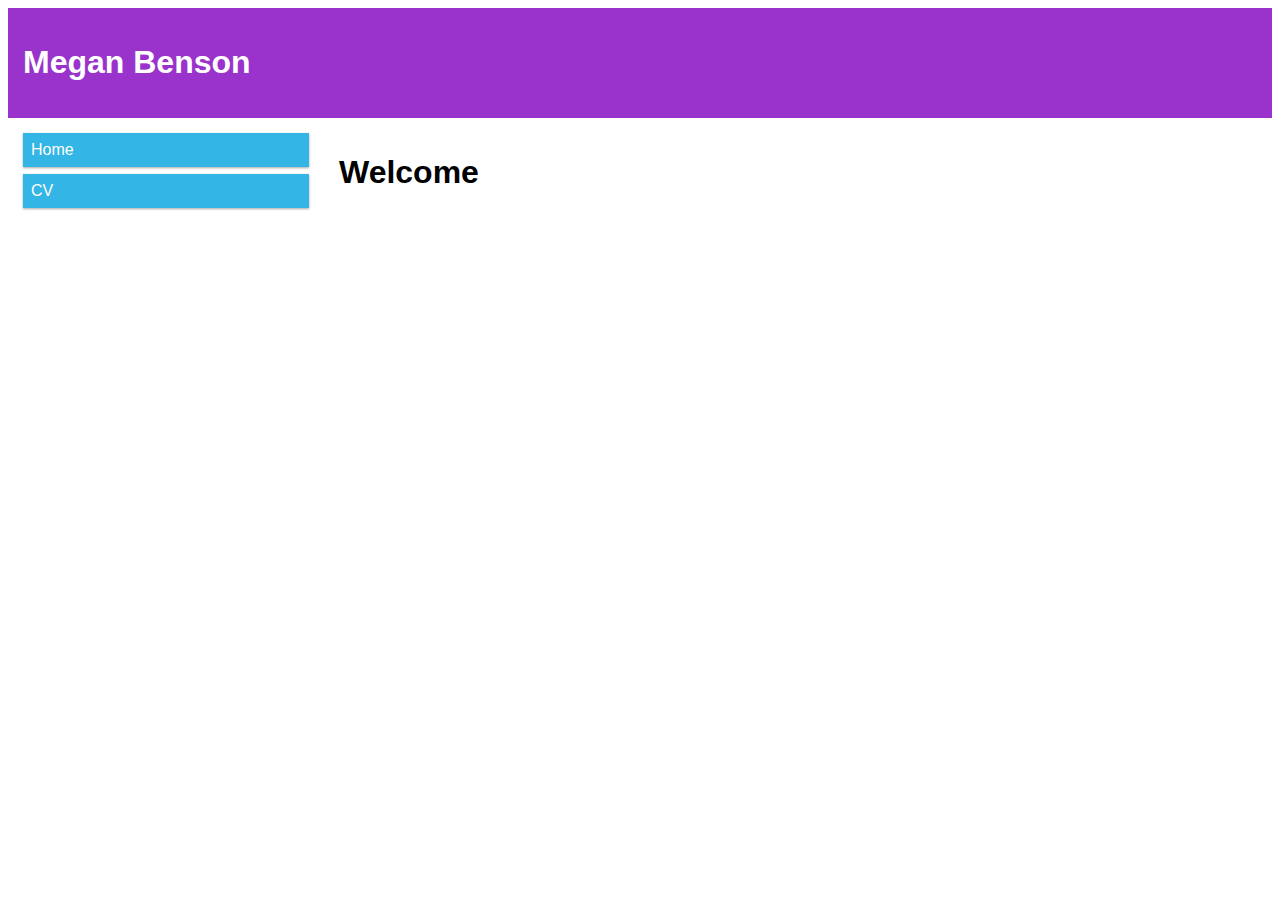
==== index.html @ 93245874 "first commit" ====
﻿<!DOCTYPE html>

<html lang="en" xmlns="http://www.w3.org/1999/xhtml">
<head>
    <meta charset="utf-8" />
    <meta name="viewport" content="width=device-width, initial-scale=1.0" />
    <link href="styles.css" rel="stylesheet" />
    <title>Megan Benson</title>
</head>
<body>
    <div class="header">
        <h1>Megan Benson</h1>
    </div>

    <div class="row">
        <div class="col-3 menu">
            <ul>
                <li><a href="index.html">Home</a></li>
                <li><a href="CV.html">CV</a></li>

            </ul>
        </div>

        <div class="col-9">
            <h1>Welcome</h1>
            <p></p>
            <p></p>
        </div>
    </div>
</body>
</html>
---- styles.css ----
﻿* {
    box-sizing: border-box;
}

.row::after {
    content: "";
    clear: both;
    display: table;
}

[class*="col-"] {
    float: left;
    padding: 15px;
}

.col-1 {
    width: 8.33%;
}

.col-2 {
    width: 16.66%;
}

.col-3 {
    width: 25%;
}

.col-4 {
    width: 33.33%;
}

.col-5 {
    width: 41.66%;
}

.col-6 {
    width: 50%;
}

.col-7 {
    width: 58.33%;
}

.col-8 {
    width: 66.66%;
}

.col-9 {
    width: 75%;
}

.col-10 {
    width: 83.33%;
}

.col-11 {
    width: 91.66%;
}

.col-12 {
    width: 100%;
}

html {
    font-family: "Lucida Sans", sans-serif;
}

.header {
    background-color: #9933cc;
    color: #ffffff;
    padding: 15px;
}

.menu ul {
    list-style-type: none;
    margin: 0;
    padding: 0;
}

.menu li {
    padding: 8px;
    margin-bottom: 7px;
    background-color: #33b5e5;
    color: #ffffff;
    box-shadow: 0 1px 3px rgba(0,0,0,0.12), 0 1px 2px rgba(0,0,0,0.24);
}

.menu li:hover {
        background-color: #0099cc;
}

a {
    /*background-color: #33b5e5;*/
    color: white;
    width:100%;
    text-align: left;
    text-decoration: none;
    display: inline-block;
    /*line-height:3;*/
}

a:hover {
    background-color: #0099cc;
}

.red{
    color:deeppink;
}

.col-3_side{
    width:100%;
    color: white;
    background-color:dimgrey;
}

.col-3_side ul {
    list-style-type: none;
    margin: 0;
    padding: 0;
    list-style-type:circle;
}

.col-3_side li {
    padding: 0;
    margin-bottom: 0;
    background-color: dimgrey;
    color: white;
    box-shadow:none;

}

.col-3_side li:hover {
    background-color: dimgrey;
}

.col-3_side img {
    width:100%;
}
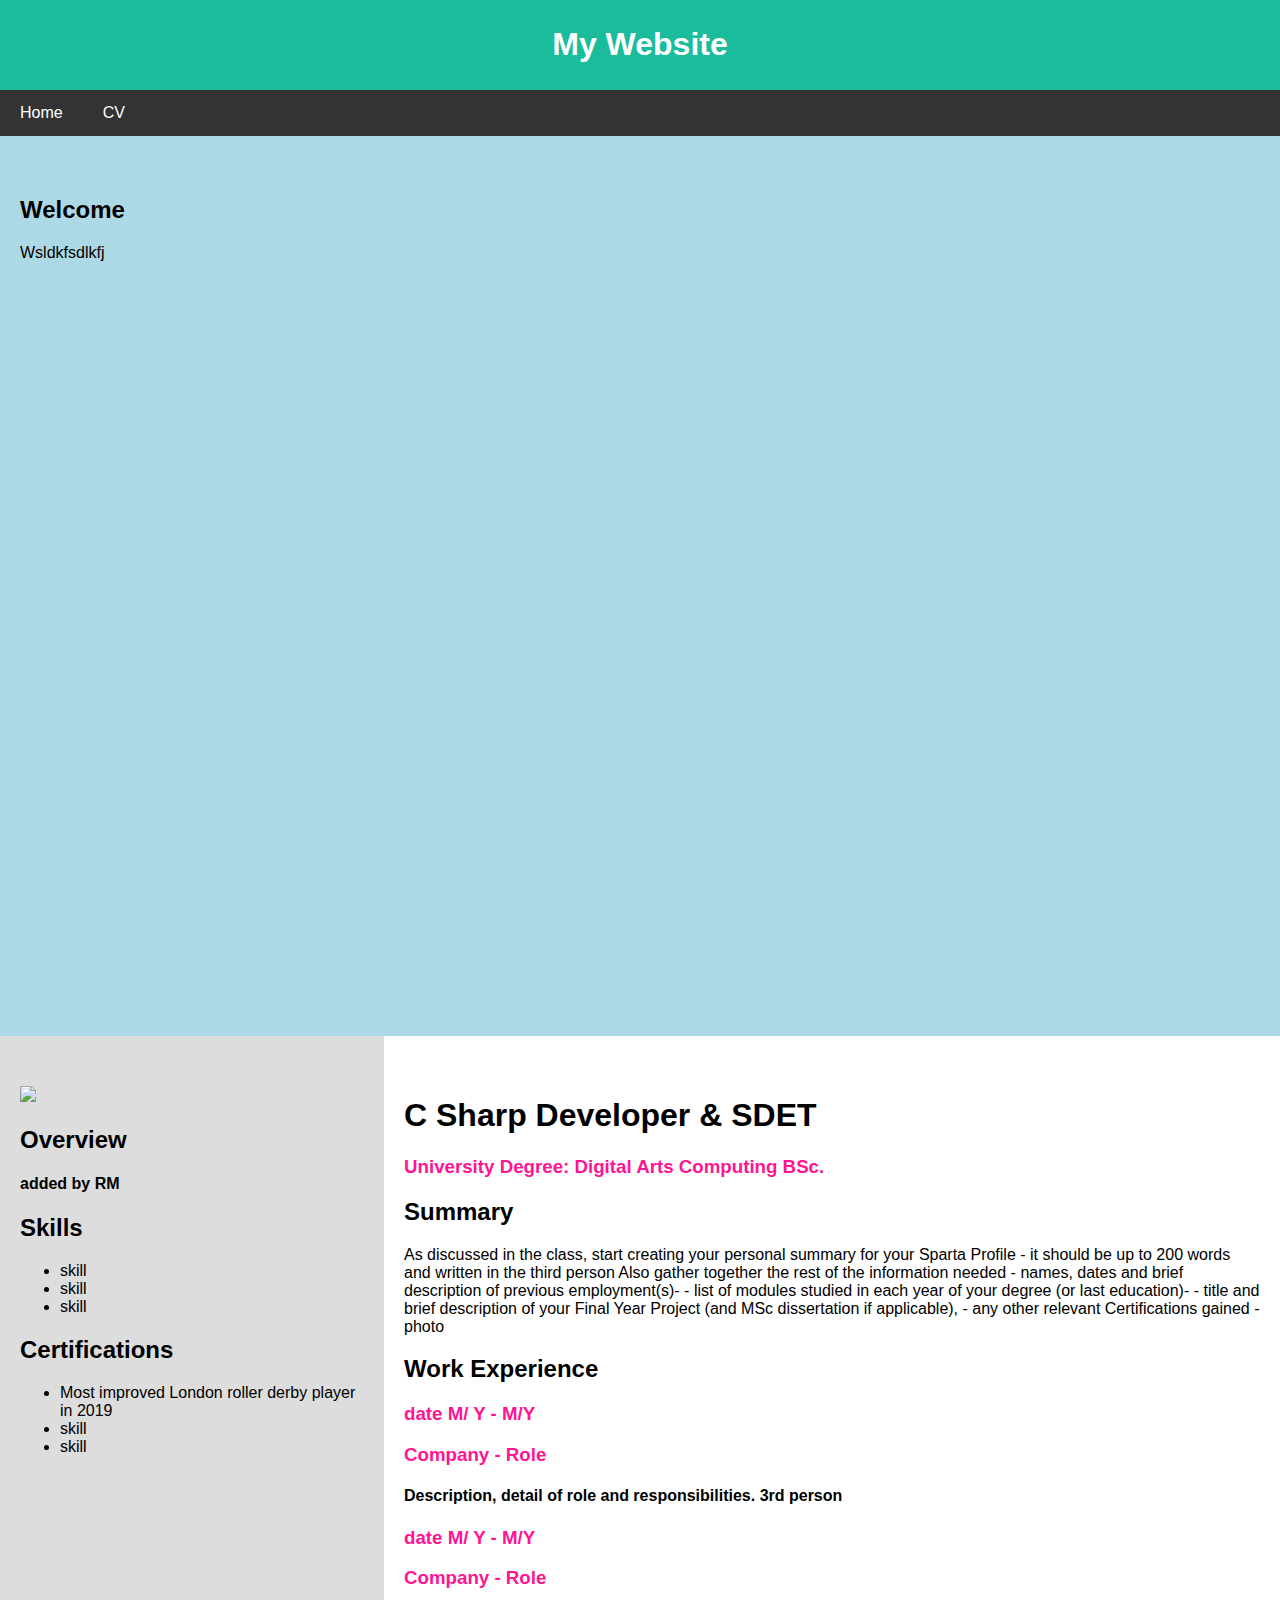
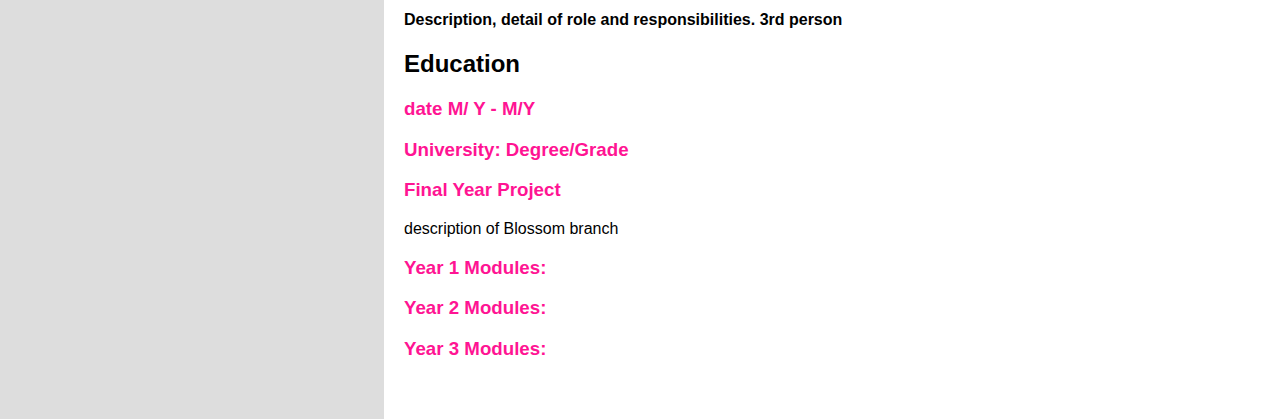
==== commit 7dce2786: "changed grid to flexbox" ====
--- a/index.html
+++ b/index.html
@@ -1,31 +1,166 @@
 ﻿<!DOCTYPE html>
+<html>
+<head>
+    <title>Page Title</title>
+    <meta charset="UTF-8">
+    <meta name="viewport" content="width=device-width, initial-scale=1">
+    <style>
+        * {
+            box-sizing: border-box;
+        }
 
-<html lang="en" xmlns="http://www.w3.org/1999/xhtml">
-<head>
-    <meta charset="utf-8" />
-    <meta name="viewport" content="width=device-width, initial-scale=1.0" />
-    <link href="styles.css" rel="stylesheet" />
-    <title>Megan Benson</title>
+        /* Style the body */
+        body {
+            font-family: Arial;
+            margin: 0;
+        }
+
+        /* Header/logo Title */
+        .header {
+            padding: 5px;
+            text-align: center;
+            background: #1abc9c;
+            color: white;
+        }
+
+        /* Style the top navigation bar */
+        .navbar {
+            display: flex;
+            background-color: #333;
+            position:sticky;
+            top:0;
+        }
+
+            /* Style the navigation bar links */
+            .navbar a {
+                color: white;
+                padding: 14px 20px;
+                text-decoration: none;
+                text-align: center;
+            }
+
+                /* Change color on hover */
+                .navbar a:hover {
+                    background-color: #ddd;
+                    color: black;
+                }
+
+        /* Column container */
+        .row {
+            display: flex;
+            flex-wrap: wrap;
+
+        }
+
+        /* Create two unequal columns that sits next to each other */
+        /* Sidebar/left column */
+        .side {
+            flex: 30%;
+            background-color: #ddd;
+            padding: 50px 20px;
+        }
+
+        /* Main column */
+        .main {
+            flex: 70%;
+            background-color: white;
+            padding: 40px 20px;
+        }
+       
+
+        /* Responsive layout - when the screen is less than 700px wide, make the two columns stack on top of each other instead of next to each other */
+        @media screen and (max-width: 700px) {
+            .row, .navbar {
+                flex-direction: column;
+            }
+        }
+
+        .red {
+            color: deeppink;
+        }
+    </style>
 </head>
 <body>
-    <div class="header">
-        <h1>Megan Benson</h1>
+
+    <!-- Header -->
+    <div class="header" id="home">
+        <h1>My Website</h1>
+        <!--<p>With a <b>flexible</b> layout.</p>-->
+    </div>
+
+    <!-- Navigation Bar -->
+    <div class="navbar">
+        <a href="#home">Home</a>
+        <a href="#cv">CV</a>
+
     </div>
 
     <div class="row">
-        <div class="col-3 menu">
-            <ul>
-                <li><a href="index.html">Home</a></li>
-                <li><a href="CV.html">CV</a></li>
-
-            </ul>
-        </div>
-
-        <div class="col-9">
-            <h1>Welcome</h1>
-            <p></p>
-            <p></p>
+        <div class="main" style="height: 100vh; background-color:lightblue">
+            <h2>Welcome</h2>
+            <p>Wsldkfsdlkfj</p>
         </div>
     </div>
+
+    <section id="cv">
+        <!-- The flexible grid (content) -->
+        <div class="row">
+            <div class="side">
+                <img style="width:100%;" src="https://picsum.photos/400/300?random=1" />
+                <h2>Overview</h2>
+                <h4>added by RM</h4>
+
+                <h2> Skills</h2>
+                <ul>
+                    <li>skill</li>
+                    <li>skill</li>
+                    <li>skill</li>
+                </ul>
+
+                <h2> Certifications</h2>
+                <ul>
+                    <li>Most improved London roller derby player in 2019</li>
+                    <li>skill</li>
+                    <li>skill</li>
+                </ul>
+            </div>
+            <div class="main">
+                <h1>C Sharp Developer & SDET</h1>
+                <h3 class="red">University Degree: Digital Arts Computing BSc.</h3>
+                <h2>Summary</h2>
+                <p>
+                    As discussed in the class, start creating your personal summary for your Sparta Profile - it should be up to 200 words and written in the third person
+
+                    Also gather together the rest of the information needed
+                    - names, dates and brief description of previous employment(s)-
+                    - list of modules studied in each year of your degree (or last education)-
+                    - title and brief description of your Final Year Project (and MSc dissertation if applicable),
+                    - any other relevant Certifications gained
+                    - photo
+                </p>
+                <h2>Work Experience</h2>
+                <h3 class="red"> date M/ Y - M/Y</h3>
+                <h3 class="red"> Company - Role</h3>
+                <h4>Description, detail of role and responsibilities. 3rd person</h4>
+
+                <h3 class="red"> date M/ Y - M/Y</h3>
+                <h3 class="red"> Company - Role</h3>
+                <h4>Description, detail of role and responsibilities. 3rd person</h4>
+
+                <h2>Education</h2>
+                <h3 class="red"> date M/ Y - M/Y</h3>
+                <h3 class="red"> University: Degree/Grade</h3>
+                <h3 class="red"> Final Year Project</h3>
+                <p> description of Blossom branch</p>
+
+                <h3 class="red">Year 1 Modules: </h3>
+                <h3 class="red">Year 2 Modules: </h3>
+                <h3 class="red">Year 3 Modules: </h3>
+            </div>
+        </div>
+    </section>
+
+
+
 </body>
-</html>+</html>
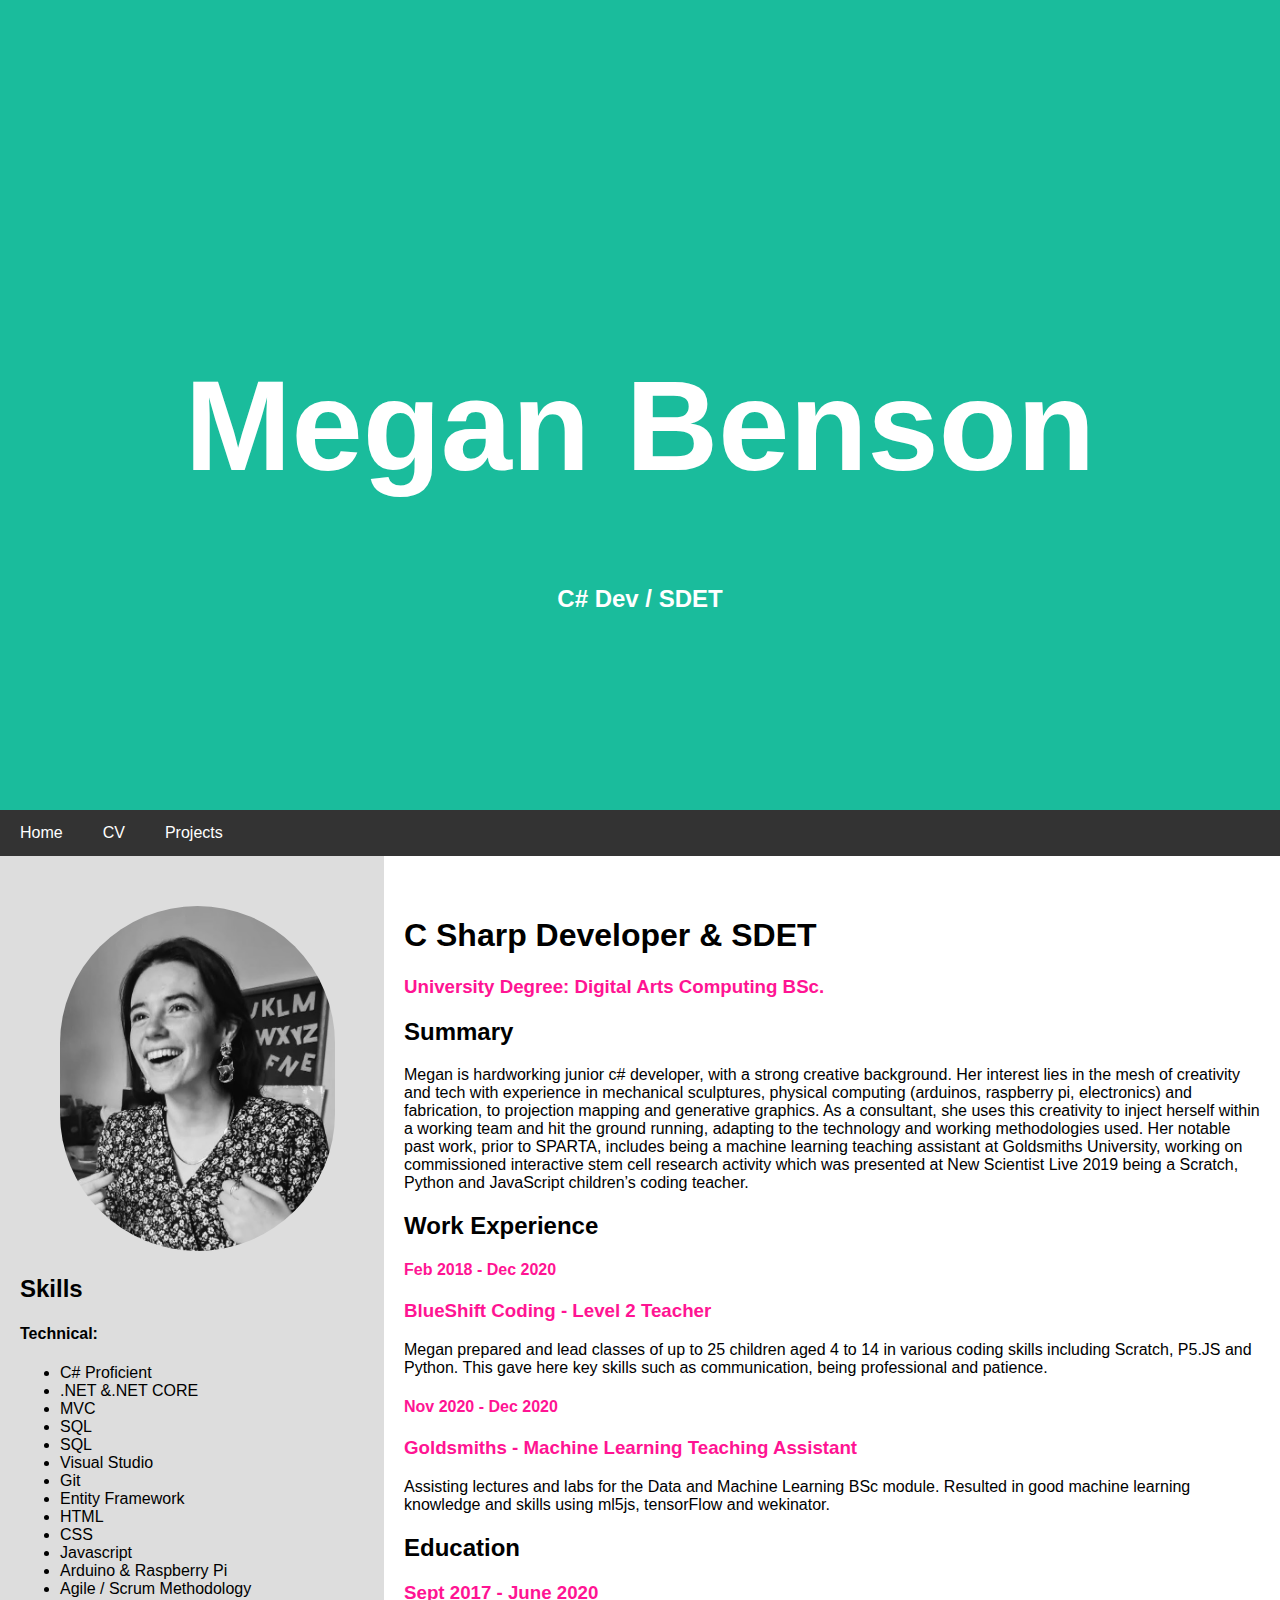
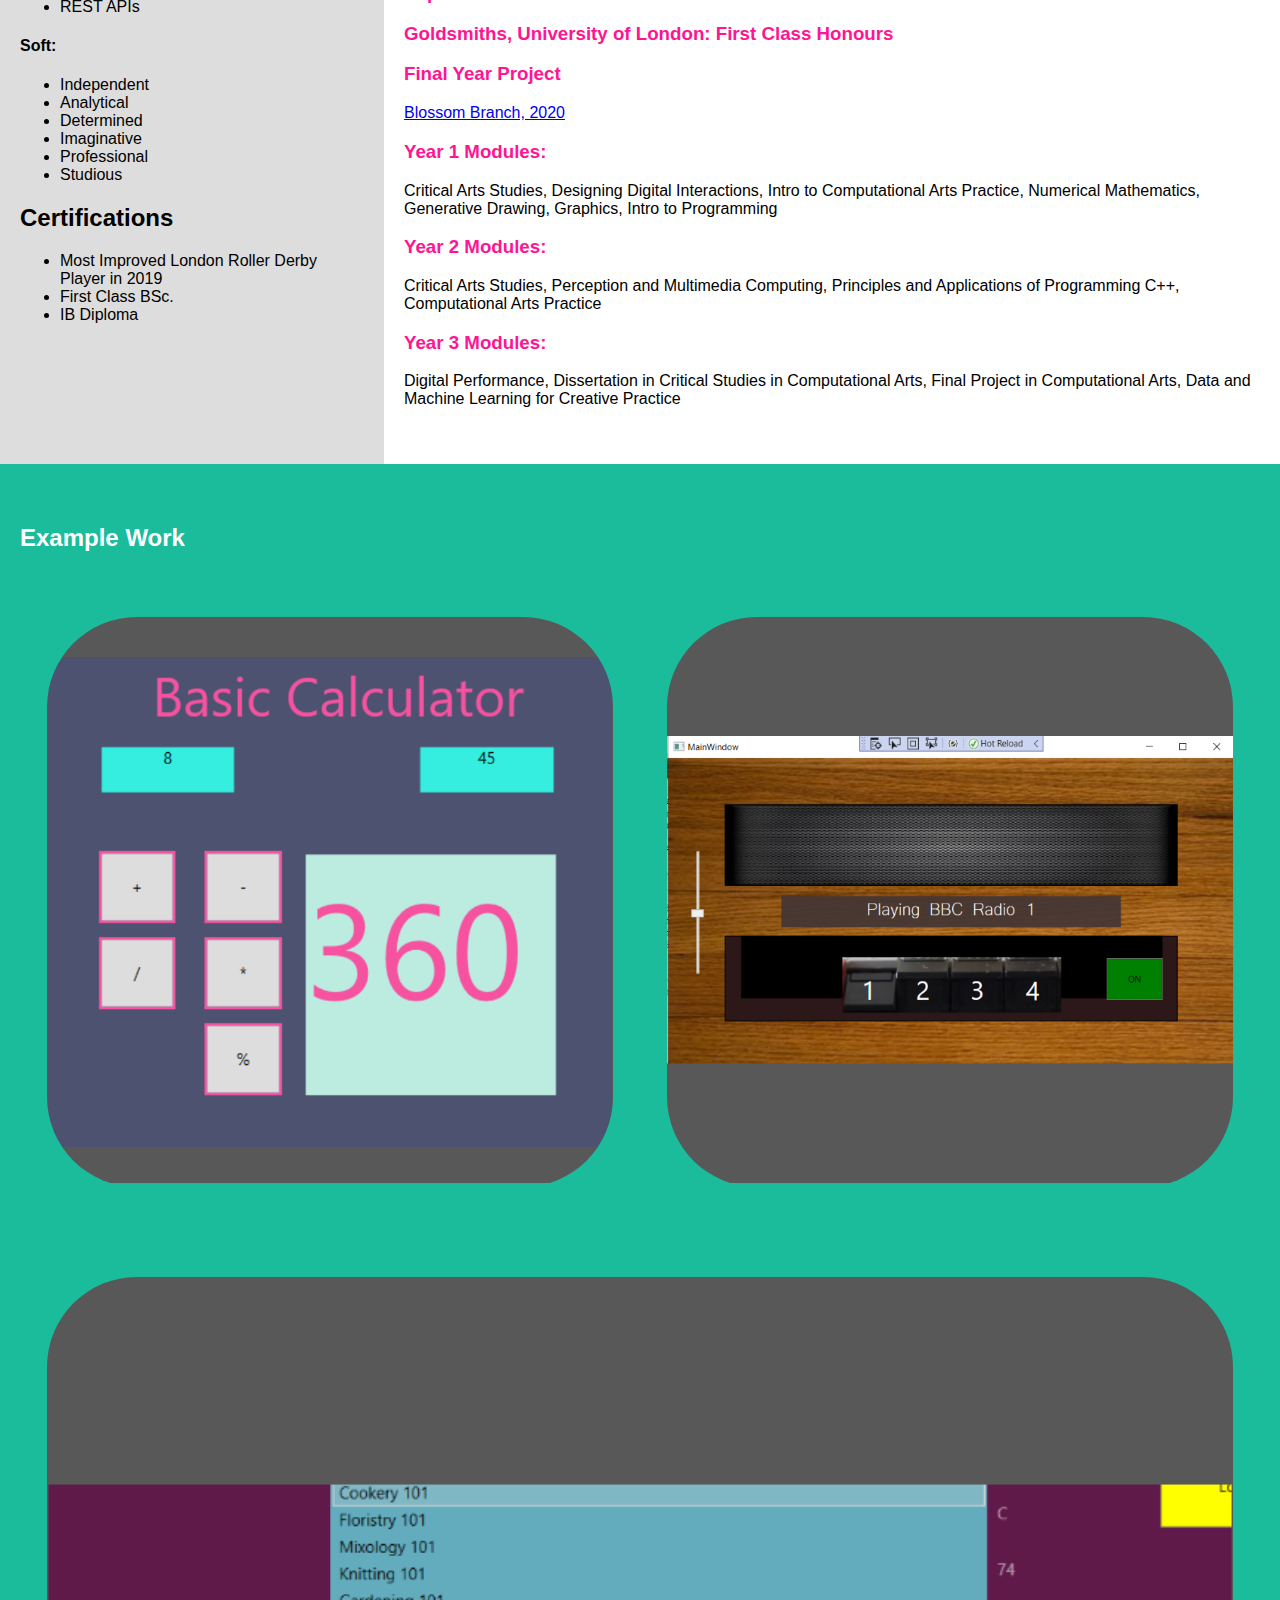
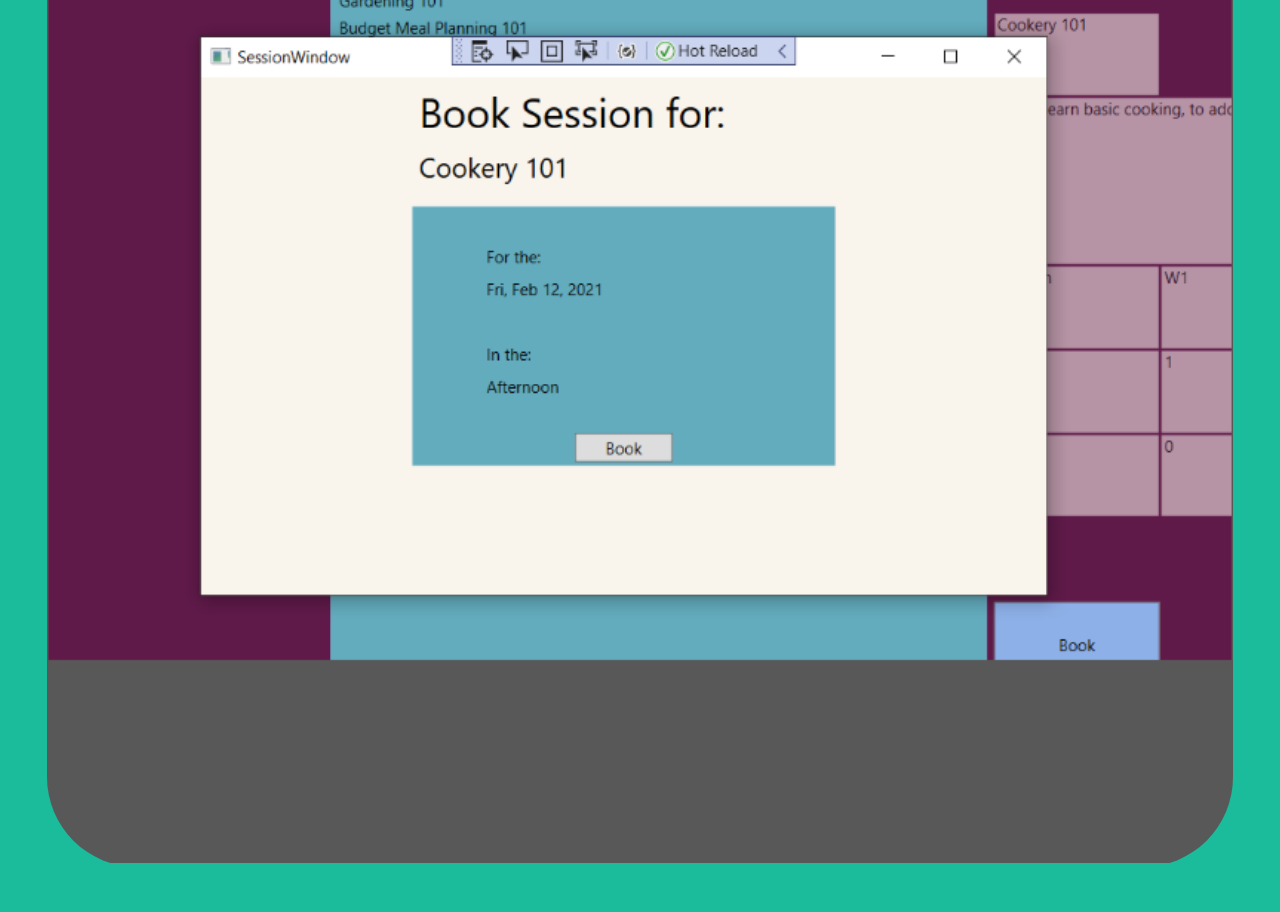
==== commit 09519cb7: "added CV and projects" ====
--- a/index.html
+++ b/index.html
@@ -1,18 +1,20 @@
 ﻿<!DOCTYPE html>
 <html>
 <head>
-    <title>Page Title</title>
+    <title>Megan Benson</title>
     <meta charset="UTF-8">
     <meta name="viewport" content="width=device-width, initial-scale=1">
     <style>
         * {
             box-sizing: border-box;
+            scroll-behavior: smooth;
         }
 
         /* Style the body */
         body {
             font-family: Arial;
             margin: 0;
+            background-color: #1abc9c;
         }
 
         /* Header/logo Title */
@@ -21,7 +23,20 @@
             text-align: center;
             background: #1abc9c;
             color: white;
-        }
+            height:90vh;
+        }
+
+            .header h1 {
+                text-transform: full-width;
+                font-family:'Franklin Gothic Medium', 'Arial Narrow', Arial, sans-serif;
+                font-size:10vw;
+                padding:29vh 0 0 0;
+            }
+            .header h3 {
+                font-family: 'Franklin Gothic Medium', 'Arial Narrow', Arial, sans-serif;
+                font-size: 5vw;
+                color:whitesmoke;
+            }
 
         /* Style the top navigation bar */
         .navbar {
@@ -70,97 +85,220 @@
 
         /* Responsive layout - when the screen is less than 700px wide, make the two columns stack on top of each other instead of next to each other */
         @media screen and (max-width: 700px) {
-            .row, .navbar {
+            .row, .navbar, .image-container {
                 flex-direction: column;
             }
+
+
         }
 
         .red {
             color: deeppink;
         }
+
+        /*example work*/ 
+        .highlight {
+            color: navajowhite;
+        }
+
+        .normal {
+            color: white;
+        }
+
+        .image-container {
+            display: flex;
+            flex-wrap: wrap;
+            text-align: center;
+            
+        }
+
+        .image-gallery {
+            flex: 30%;
+            margin: 5vmin 3vmin;
+            border-radius: 10vmin;
+            overflow: hidden;
+        }
+
+        .image-gallery img {
+            width:100%;
+            transition: transform .5s ease;
+        }
+
+        .image-gallery img:hover{
+            transform:scale(1.5);
+        }
+
+    
     </style>
 </head>
 <body>
 
     <!-- Header -->
     <div class="header" id="home">
-        <h1>My Website</h1>
-        <!--<p>With a <b>flexible</b> layout.</p>-->
+        <h1>Megan Benson</h1>
+        <h2>C# Dev / SDET</h2>
     </div>
 
     <!-- Navigation Bar -->
     <div class="navbar">
         <a href="#home">Home</a>
         <a href="#cv">CV</a>
+        <a href="#projects">Projects</a>
 
     </div>
-
-    <div class="row">
-        <div class="main" style="height: 100vh; background-color:lightblue">
-            <h2>Welcome</h2>
-            <p>Wsldkfsdlkfj</p>
-        </div>
-    </div>
-
+    
     <section id="cv">
         <!-- The flexible grid (content) -->
         <div class="row">
             <div class="side">
-                <img style="width:100%;" src="https://picsum.photos/400/300?random=1" />
-                <h2>Overview</h2>
-                <h4>added by RM</h4>
+                <img style="margin: 0 40px; width:80%; border-radius:100vw" src="assets/me.jpg" />
+                <!--<h2>Overview</h2>
+                <h4>added by RM</h4>-->
 
                 <h2> Skills</h2>
+                <h4> Technical:</h4>
                 <ul>
-                    <li>skill</li>
-                    <li>skill</li>
-                    <li>skill</li>
+                    <li>C# Proficient</li>
+                    <li>.NET &.NET CORE</li>
+                    <li>MVC</li>
+                    <li>SQL</li>
+                    <li>SQL</li>
+                    <li>Visual Studio</li>
+                    <li>Git</li>
+                    <li>Entity Framework</li>
+                    <li>HTML</li>
+                    <li>CSS</li>
+                    <li>Javascript</li>
+                    <li>Arduino & Raspberry Pi</li>
+                    <li>Agile / Scrum Methodology</li>
+                    <li>REST APIs</li>
+                </ul>
+                <h4>Soft:</h4>
+                <ul>
+                    <li>Independent</li>
+                    <li>Analytical</li>
+                    <li>Determined</li>
+                    <li>Imaginative</li>
+                    <li>Professional</li>
+                    <li>Studious</li>
+
                 </ul>
 
                 <h2> Certifications</h2>
                 <ul>
-                    <li>Most improved London roller derby player in 2019</li>
-                    <li>skill</li>
-                    <li>skill</li>
+                    <li>Most Improved London Roller Derby Player in 2019</li>
+                    <li>First Class BSc.</li>
+                    <li>IB Diploma</li>
+
                 </ul>
             </div>
+
             <div class="main">
                 <h1>C Sharp Developer & SDET</h1>
                 <h3 class="red">University Degree: Digital Arts Computing BSc.</h3>
                 <h2>Summary</h2>
                 <p>
-                    As discussed in the class, start creating your personal summary for your Sparta Profile - it should be up to 200 words and written in the third person
-
-                    Also gather together the rest of the information needed
-                    - names, dates and brief description of previous employment(s)-
-                    - list of modules studied in each year of your degree (or last education)-
-                    - title and brief description of your Final Year Project (and MSc dissertation if applicable),
-                    - any other relevant Certifications gained
-                    - photo
+                    Megan is hardworking junior c# developer, with a strong creative background.
+                    Her interest lies in the mesh of creativity and tech with experience in mechanical
+                    sculptures, physical computing (arduinos, raspberry pi, electronics) and
+                    fabrication, to projection mapping and generative graphics. As a consultant,
+                    she uses this creativity to inject herself within a working team and hit the
+                    ground running, adapting to the technology and working methodologies used.
+                    Her notable past work, prior to SPARTA, includes being a machine learning
+                    teaching assistant at Goldsmiths University, working on commissioned
+                    interactive stem cell research activity which was presented at New
+                    Scientist Live 2019 being a Scratch, Python and JavaScript children’s coding teacher.
+
                 </p>
                 <h2>Work Experience</h2>
-                <h3 class="red"> date M/ Y - M/Y</h3>
-                <h3 class="red"> Company - Role</h3>
-                <h4>Description, detail of role and responsibilities. 3rd person</h4>
-
-                <h3 class="red"> date M/ Y - M/Y</h3>
-                <h3 class="red"> Company - Role</h3>
-                <h4>Description, detail of role and responsibilities. 3rd person</h4>
+                <h4 class="red"> Feb 2018 - Dec 2020</h4>
+                <h3 class="red"> BlueShift Coding - Level 2 Teacher</h3>
+                <p>
+                    Megan prepared and lead classes of up to 25 children aged 4 to 14 in
+                    various coding skills including Scratch, P5.JS and Python. This gave here
+                    key skills such as communication, being professional and patience.
+                </p>
+
+                <h4 class="red"> Nov 2020 - Dec 2020</h4>
+                <h3 class="red"> Goldsmiths - Machine Learning Teaching Assistant</h3>
+                <p>
+                    Assisting lectures and labs for the Data and Machine Learning BSc module.
+                    Resulted in good machine learning knowledge and skills using ml5js, tensorFlow and wekinator.
+                </p>
 
                 <h2>Education</h2>
-                <h3 class="red"> date M/ Y - M/Y</h3>
-                <h3 class="red"> University: Degree/Grade</h3>
+                <h3 class="red"> Sept 2017 - June 2020</h3>
+                <h3 class="red"> Goldsmiths, University of London: First Class Honours</h3>
                 <h3 class="red"> Final Year Project</h3>
-                <p> description of Blossom branch</p>
+                <p> <a href="https://www.youtube.com/watch?v=a_8WDQwHPts&ab_channel=MeganBenson">Blossom Branch, 2020</a></p>
 
                 <h3 class="red">Year 1 Modules: </h3>
+                <p>
+                    Critical Arts Studies, Designing Digital Interactions, Intro to Computational
+                    Arts Practice, Numerical Mathematics, Generative Drawing, Graphics, Intro to Programming
+                </p>
                 <h3 class="red">Year 2 Modules: </h3>
-                <h3 class="red">Year 3 Modules: </h3>
+                <p>
+                    Critical Arts Studies, Perception and Multimedia Computing, Principles
+                    and Applications of Programming C++, Computational Arts Practice
+                </p>
+                <h3 class="red">Year 3 Modules:</h3>
+                <p>
+                    Digital Performance, Dissertation in Critical Studies in Computational Arts,
+                    Final Project in Computational Arts, Data and Machine Learning for Creative Practice
+                </p>
             </div>
         </div>
     </section>
 
-
+    <section id="projects">
+        <div class="row">
+            <div class="main" style="height: 100vh; background-color: #1abc9c; flex:100%; color:white;">
+                <h2 id="greeting" class="normal" onmouseover="ChangeStyle(this,'normal', 'highlight')"
+                    onmouseout="ChangeStyle(this,'highlight', 'normal')">
+                    Example Work
+                </h2>
+                <!--<p>Radio, Calculator, OfCourse</p>-->
+                <div class="image-container">
+                    <div class=" image-gallery">
+                        <a href="https://github.com/megnbenson/Calculator"><img src="assets/calculator.png" /></a>
+                    </div>
+                    <div class=" image-gallery">
+                        <a href="https://github.com/megnbenson/Radio"><img src="assets/radio.png" /></a>
+                    </div>
+                    <div class=" image-gallery">
+                        <a href="https://github.com/megnbenson/OfCourse"><img src="assets/OfCourse.png" /></a>
+                    </div>
+                </div>
+
+            </div>
+            <!--<div class="side" style="background-color:lightblue; flex:50%">
+                <img style="width:100%; padding:10vh 0" src="https://picsum.photos/400/300?random=1" />
+            </div>-->
+        </div>
+    </section>
+    
+
+    <!--<div class="row" id="contact">
+        <div class="main" style="height: 100vh; background-color:lightblue; flex:50%">
+            <h2 id="greeting" class="normal" onmouseover="ChangeStyle(this,'normal', 'highlight')"
+                onmouseout="ChangeStyle(this,'highlight', 'normal')">
+                Contact me
+            </h2>
+            <p>Contact me, using a form? </p>
+
+        </div>
+        <div class="side" style="background-color:lightblue; flex:50%">
+            <img style="width:100%; padding:10vh 0" src="https://picsum.photos/400/300?random=1" />
+        </div>
+    </div>-->
+
+    <script>
+        function ChangeStyle(obj, oldStyle, newStyle) {
+            obj.classList.remove(oldStyle);
+            obj.classList.add(newStyle);
+        }
+    </script>
 
 </body>
 </html>
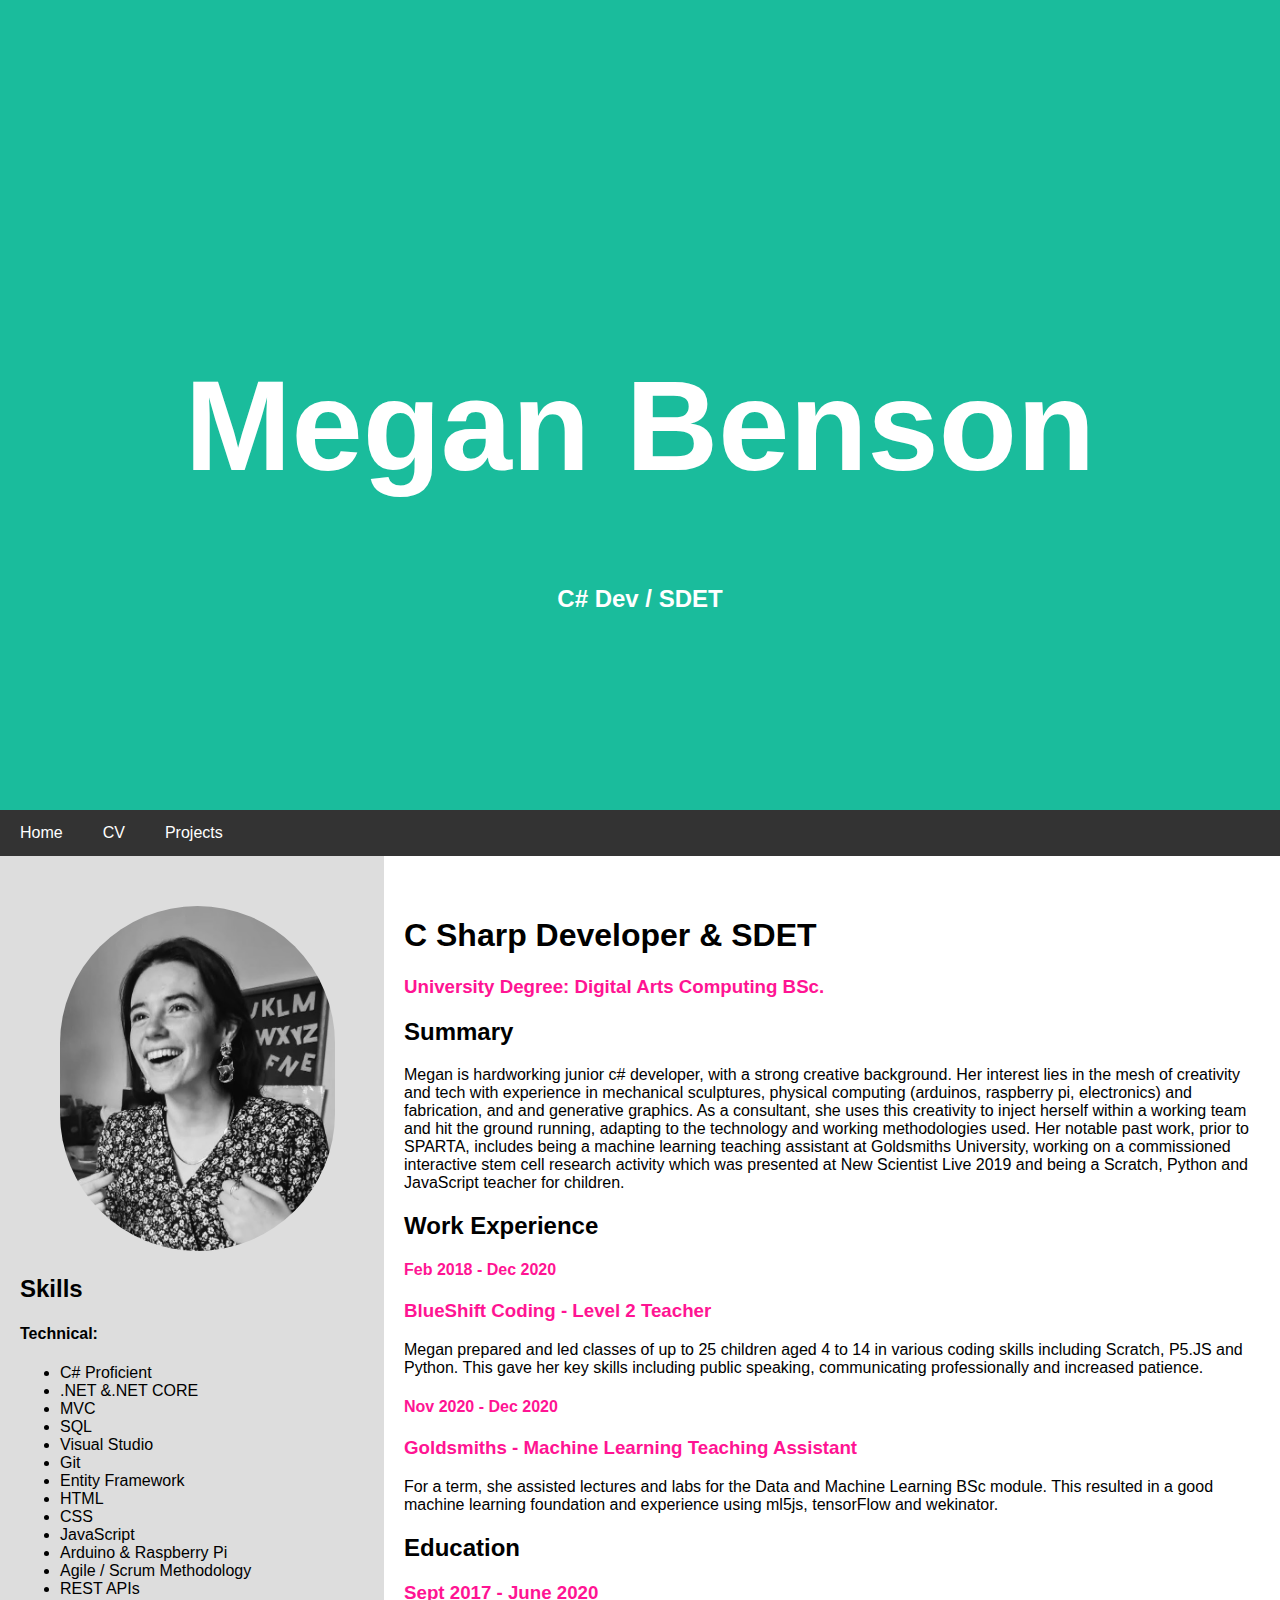
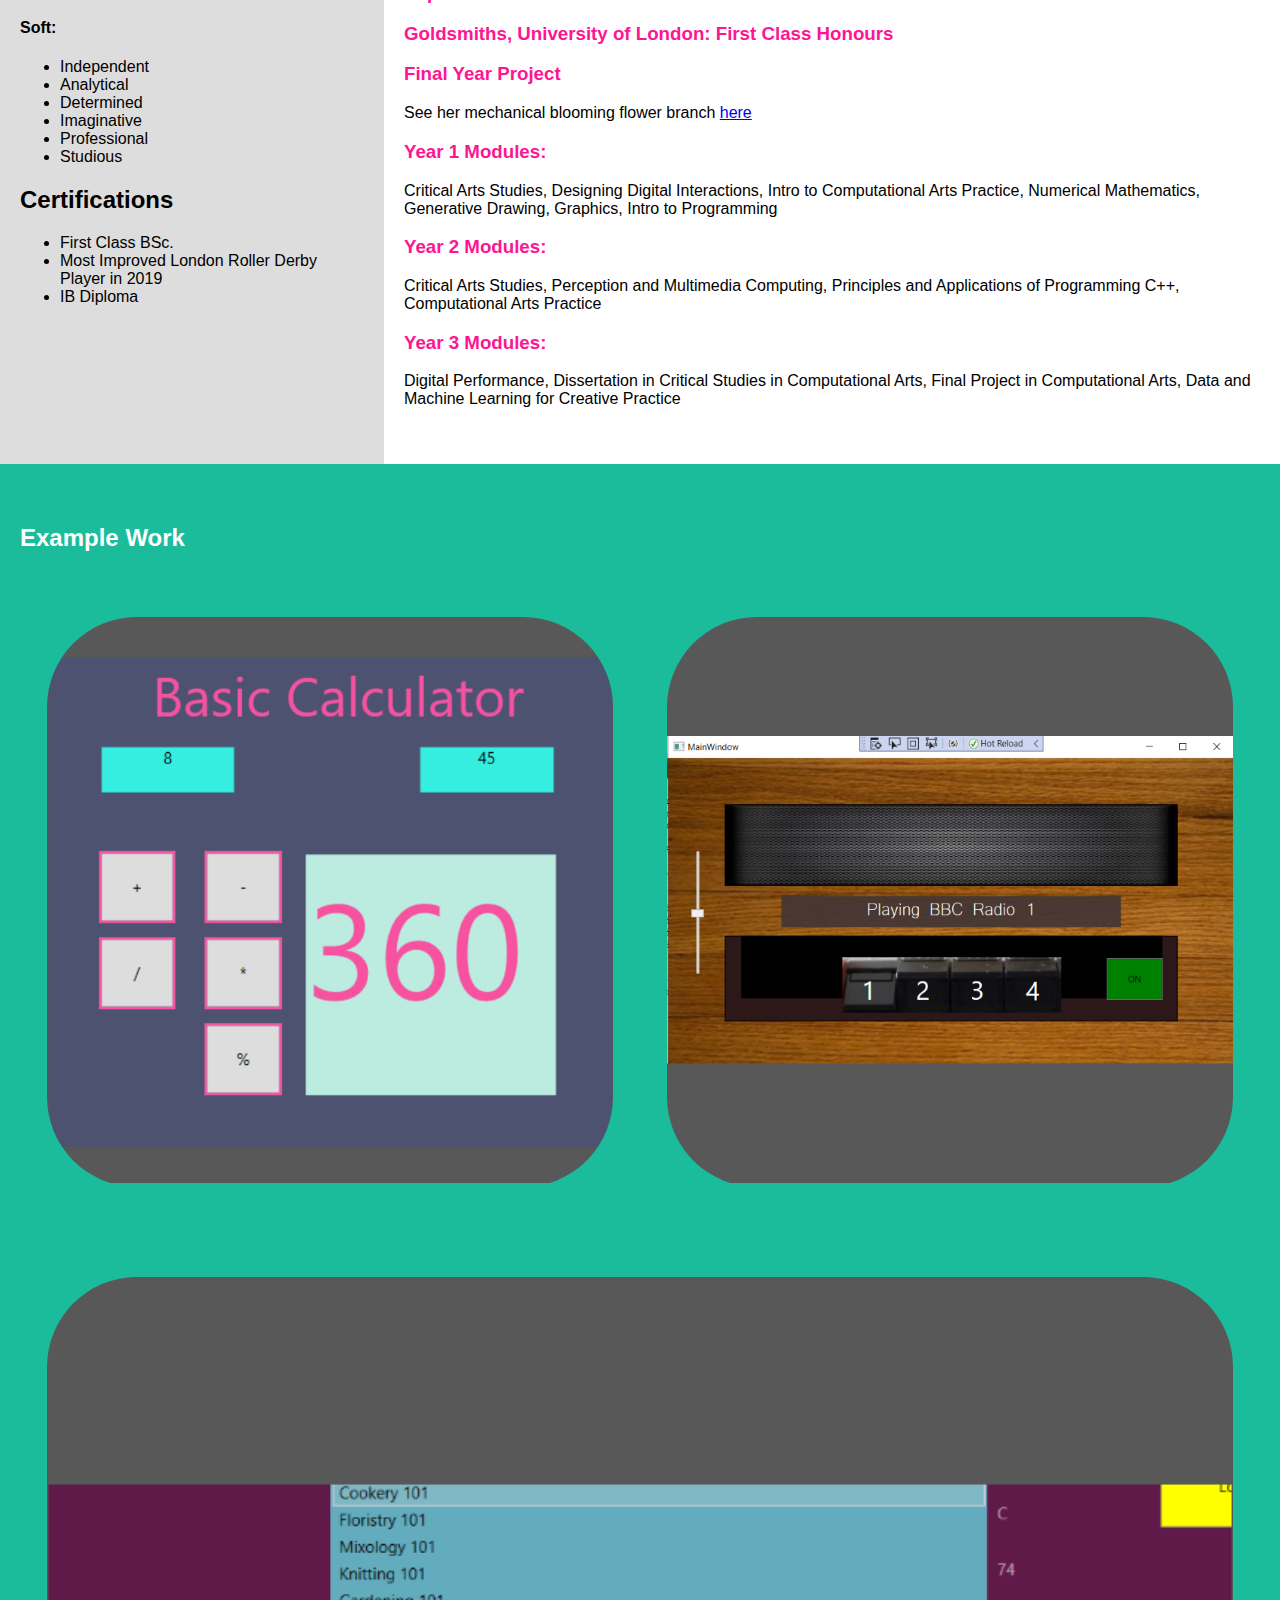
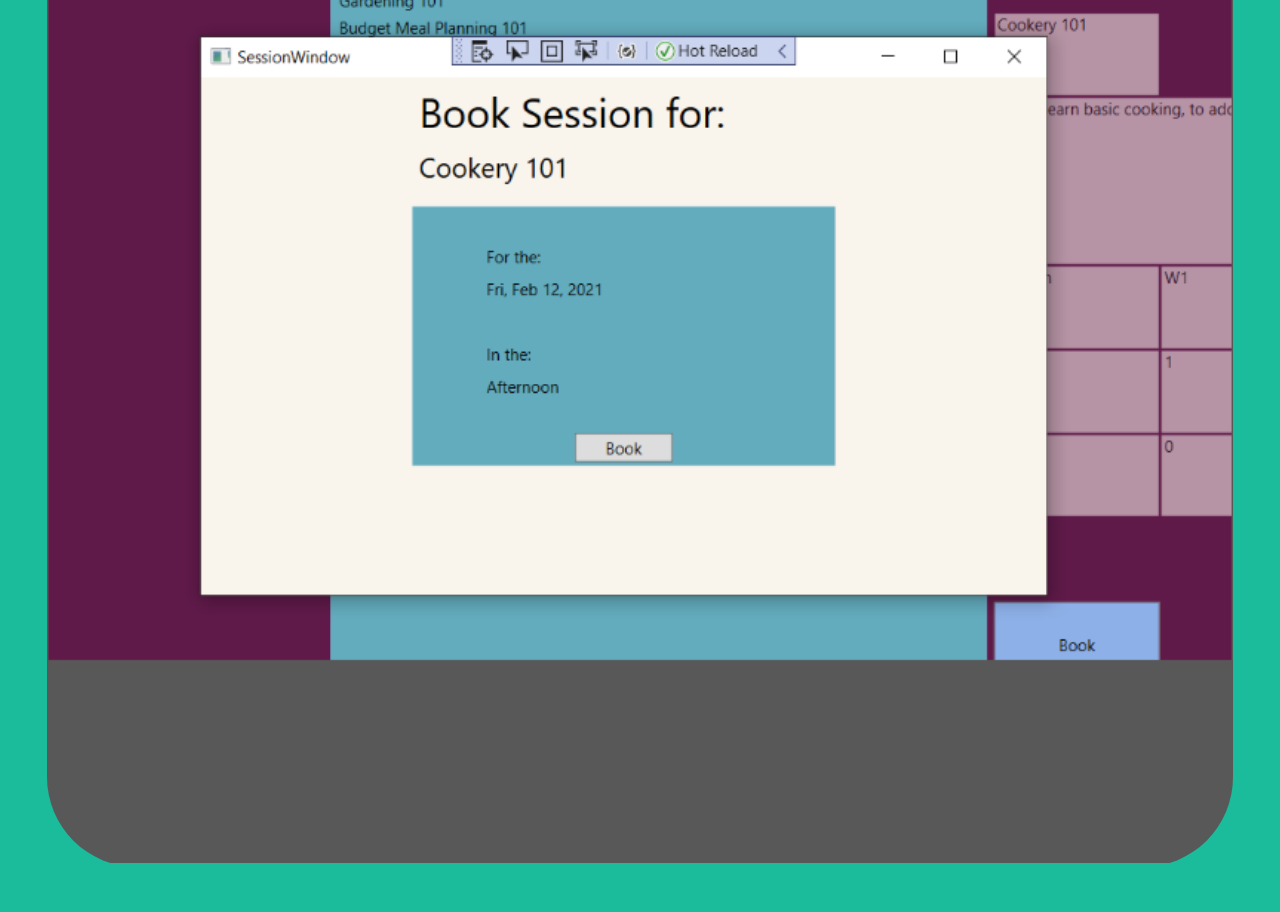
==== commit 58d1379b: "corrected some spelling errors" ====
--- a/index.html
+++ b/index.html
@@ -162,13 +162,12 @@
                     <li>.NET &.NET CORE</li>
                     <li>MVC</li>
                     <li>SQL</li>
-                    <li>SQL</li>
                     <li>Visual Studio</li>
                     <li>Git</li>
                     <li>Entity Framework</li>
                     <li>HTML</li>
                     <li>CSS</li>
-                    <li>Javascript</li>
+                    <li>JavaScript</li>
                     <li>Arduino & Raspberry Pi</li>
                     <li>Agile / Scrum Methodology</li>
                     <li>REST APIs</li>
@@ -186,8 +185,8 @@
 
                 <h2> Certifications</h2>
                 <ul>
+                    <li>First Class BSc.</li>
                     <li>Most Improved London Roller Derby Player in 2019</li>
-                    <li>First Class BSc.</li>
                     <li>IB Diploma</li>
 
                 </ul>
@@ -200,37 +199,37 @@
                 <p>
                     Megan is hardworking junior c# developer, with a strong creative background.
                     Her interest lies in the mesh of creativity and tech with experience in mechanical
-                    sculptures, physical computing (arduinos, raspberry pi, electronics) and
-                    fabrication, to projection mapping and generative graphics. As a consultant,
+                    sculptures, physical computing (arduinos, raspberry pi, electronics) and fabrication, and
+                    and generative graphics. As a consultant,
                     she uses this creativity to inject herself within a working team and hit the
                     ground running, adapting to the technology and working methodologies used.
                     Her notable past work, prior to SPARTA, includes being a machine learning
-                    teaching assistant at Goldsmiths University, working on commissioned
+                    teaching assistant at Goldsmiths University, working on a commissioned
                     interactive stem cell research activity which was presented at New
-                    Scientist Live 2019 being a Scratch, Python and JavaScript children’s coding teacher.
+                    Scientist Live 2019 and being a Scratch, Python and JavaScript teacher for children.
 
                 </p>
                 <h2>Work Experience</h2>
                 <h4 class="red"> Feb 2018 - Dec 2020</h4>
                 <h3 class="red"> BlueShift Coding - Level 2 Teacher</h3>
                 <p>
-                    Megan prepared and lead classes of up to 25 children aged 4 to 14 in
-                    various coding skills including Scratch, P5.JS and Python. This gave here
-                    key skills such as communication, being professional and patience.
+                    Megan prepared and led classes of up to 25 children aged 4 to 14 in
+                    various coding skills including Scratch, P5.JS and Python. This gave her
+                    key skills including public speaking, communicating professionally and increased patience.
                 </p>
 
                 <h4 class="red"> Nov 2020 - Dec 2020</h4>
                 <h3 class="red"> Goldsmiths - Machine Learning Teaching Assistant</h3>
                 <p>
-                    Assisting lectures and labs for the Data and Machine Learning BSc module.
-                    Resulted in good machine learning knowledge and skills using ml5js, tensorFlow and wekinator.
+                    For a term, she assisted lectures and labs for the Data and Machine Learning BSc module. This
+                    resulted in a good machine learning foundation and experience using ml5js, tensorFlow and wekinator.
                 </p>
 
                 <h2>Education</h2>
                 <h3 class="red"> Sept 2017 - June 2020</h3>
                 <h3 class="red"> Goldsmiths, University of London: First Class Honours</h3>
                 <h3 class="red"> Final Year Project</h3>
-                <p> <a href="https://www.youtube.com/watch?v=a_8WDQwHPts&ab_channel=MeganBenson">Blossom Branch, 2020</a></p>
+                <p> See her mechanical blooming flower branch <a href="https://www.youtube.com/watch?v=a_8WDQwHPts&ab_channel=MeganBenson">here</a></p>
 
                 <h3 class="red">Year 1 Modules: </h3>
                 <p>
